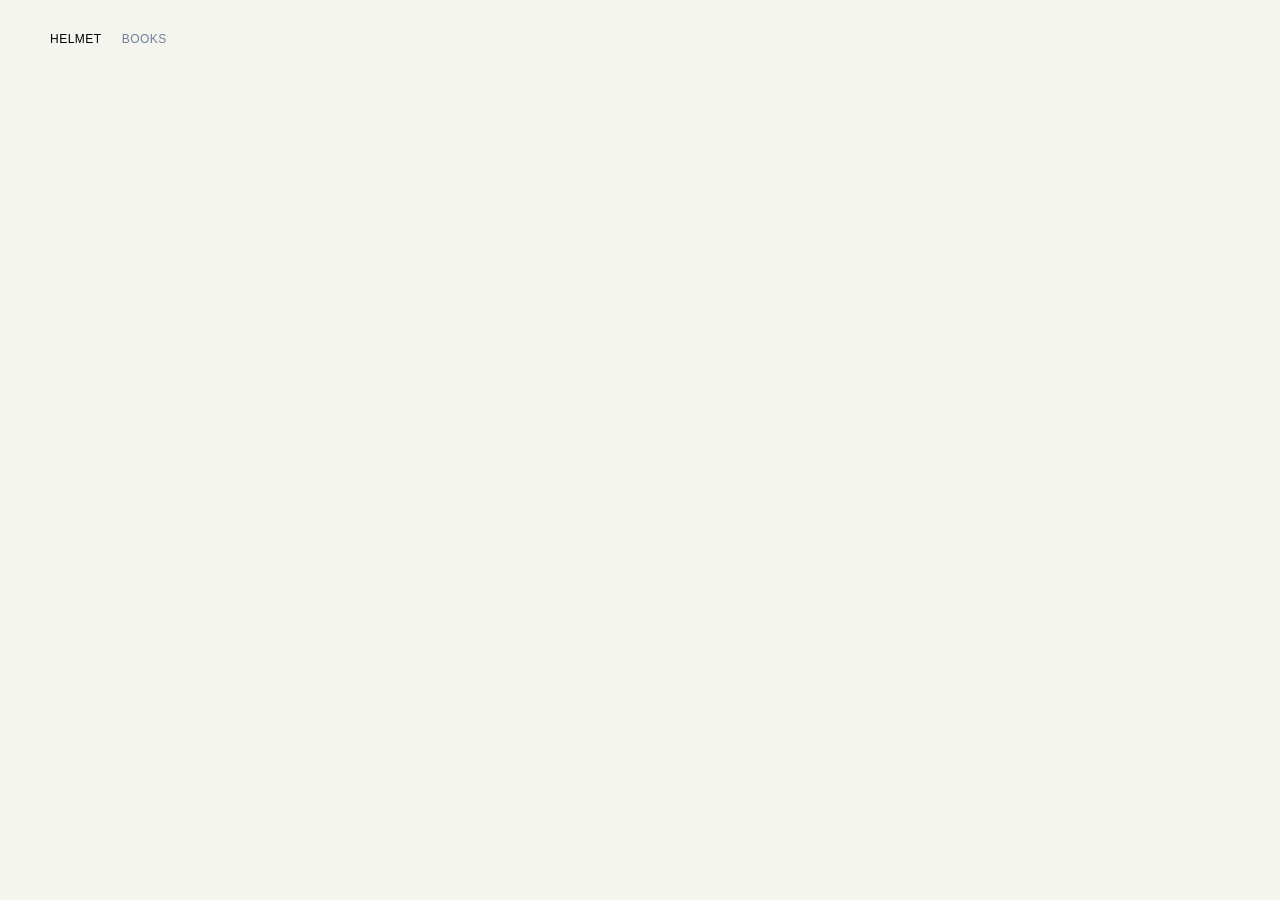
==== books.html @ 5a1b6b83 "Update books.html" ====
<!DOCTYPE html>
<html lang="en">
<head>
    <meta charset="UTF-8">
    <meta name="viewport" content="width=device-width, initial-scale=1.0">
    <title>Books — Helmet</title>
    <link rel="stylesheet" href="style.css">
</head>
<body>
    <nav>
        <ul>
            <li><a href="index.html">Helmet</a></li>
            <li><a href="books.html" class="active">Books</a></li>
        </ul>
    </nav>
</body>
</html>
---- style.css ----
/* ===================================
   Helmet — Site Styles
   =================================== */

/* --- Reset & Base --- */
*, *::before, *::after {
    margin: 0;
    padding: 0;
    box-sizing: border-box;
}

body {
    font-family: Helvetica Neue, sans-serif;
    background-color: #F5F5F0;
    color: #000000;
    font-size: 12px;
    line-height: 18px;
    display: flex;
    justify-content: left;
    align-items: flex-start;
    min-height: 100vh;
    padding-top: 100px;
}

/* --- Layout --- */
.container {
    text-align: left;
    max-width: 1000px;
    padding-left: 50px;
    padding-right: 50px;
    width: 100%;
}

/* --- Navigation --- */
nav {
    position: fixed;
    top: 0;
    left: 0;
    width: 100%;
    background-color: #F5F5F0;
    padding-top: 30px;
    padding-left: 50px;
    padding-bottom: 15px;
    margin-bottom: 0;
    z-index: 100;
}

nav ul {
    list-style: none;
    display: flex;
    gap: 20px;
    padding: 0;
}

nav ul li a {
    color: #000000;
    text-decoration: none;
    font-size: 12px;
    letter-spacing: 0.5px;
    text-transform: uppercase;
    transition: color 0.2s ease;
}

nav ul li a:hover {
    color: #727f94;
}

nav ul li a.active {
    color: #727f94;
}

/* --- Typography --- */
h1 {
    font-size: 14px;
    font-weight: bold;
    margin-bottom: 20px;
    letter-spacing: 0.5px;
}

h2 {
    color: #000000;
    font-size: 14px;
    font-style: italic;
    margin-bottom: 10px;
}

p {
    margin-bottom: 16px;
}

/* --- Links --- */
a {
    color: #727f94;
    text-decoration: none;
}

a:hover {
    text-decoration: underline;
}

/* --- Lists --- */
ul.works-list {
    list-style-type: none;
    padding: 0;
}

ul.works-list li {
    margin-bottom: 12px;
    line-height: 15px;
}

/* --- Images --- */
.page-image {
    max-width: 100%;
    margin-bottom: 20px;
}

.page-image img {
    max-width: 100%;
    height: auto;
    display: block;
}

.invert-hover:hover {
    filter: invert(1);
    cursor: none;
}

/* --- Footer --- */
.footer {
    text-align: left;
    color: #FF0000;
    font-size: 14px;
    font-weight: bold;
    margin-top: 100px;
    margin-bottom: 60px;
}

/* --- Contact --- */
.contact-list {
    list-style: none;
    padding: 0;
}

.contact-list li {
    margin-bottom: 10px;
}

/* --- Responsive --- */
@media (max-width: 480px) {
    body {
        padding-top: 80px;
    }

    nav {
        padding-top: 20px;
        padding-left: 20px;
        padding-bottom: 10px;
    }

    nav ul {
        gap: 15px;
    }

    .container {
        padding-left: 20px;
        padding-right: 20px;
    }
}
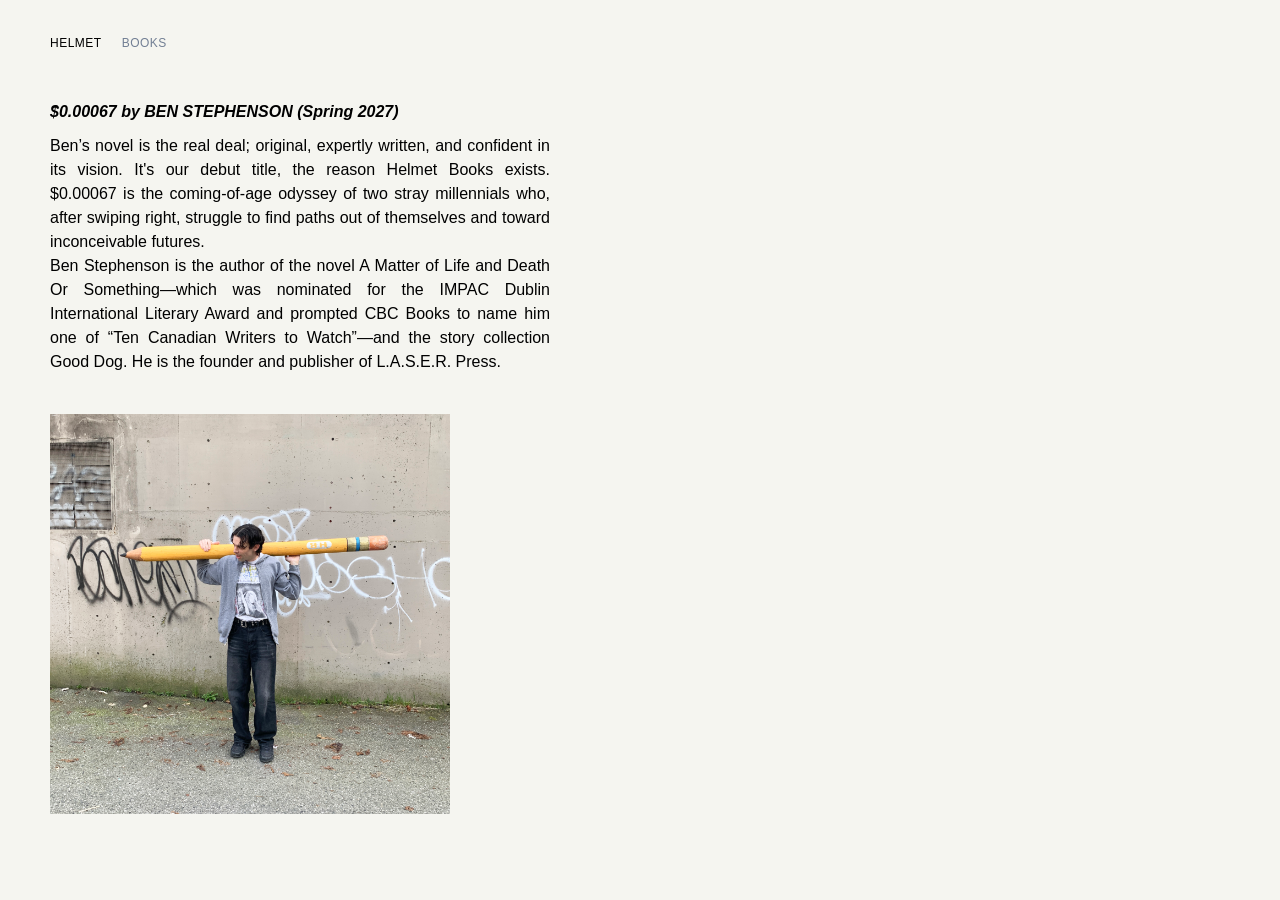
==== commit dfe7db43: "Update books.html" ====
--- a/books.html
+++ b/books.html
@@ -13,5 +13,12 @@
             <li><a href="books.html" class="active">Books</a></li>
         </ul>
     </nav>
+    <div class="container">
+        <h2>$0.00067 by BEN STEPHENSON (Spring 2027)</h2>
+        <p>Ben’s novel is the real deal; original, expertly written, and confident in its vision. It's our debut title, the reason Helmet Books exists. $0.00067 is the coming-of-age odyssey of two stray millennials who, after swiping right, struggle to find paths out of themselves and toward inconceivable futures.</p>
+        <p>Ben Stephenson is the author of the novel A Matter of Life and Death Or Something—which was nominated for the IMPAC Dublin International Literary Award and prompted CBC Books to name him one of “Ten Canadian Writers to Watch”—and the story collection Good Dog. He is the founder and publisher of L.A.S.E.R. Press.</p>
+        <div class="page-image">
+            <img src="images/ben_pencil 2.JPG" alt="Pencil" width="400">
+    </div>    
 </body>
 </html>
--- a/style.css
+++ b/style.css
@@ -13,10 +13,10 @@
     font-family: Helvetica Neue, sans-serif;
     background-color: #F5F5F0;
     color: #000000;
-    font-size: 12px;
-    line-height: 18px;
+    font-size: 16px;
+    line-height: 24px;
     display: flex;
-    justify-content: left;
+    justify-content: flex-start;
     align-items: flex-start;
     min-height: 100vh;
     padding-top: 100px;
@@ -24,8 +24,9 @@
 
 /* --- Layout --- */
 .container {
-    text-align: left;
-    max-width: 1000px;
+    text-align: justify;
+    text-align-last: left;
+    max-width: 600px;
     padding-left: 50px;
     padding-right: 50px;
     width: 100%;
@@ -71,23 +72,23 @@
 
 /* --- Typography --- */
 h1 {
-    font-size: 14px;
+    font-size: 18px;
     font-weight: bold;
     margin-bottom: 20px;
     letter-spacing: 0.5px;
 }
-
 h2 {
     color: #000000;
-    font-size: 14px;
+    font-size: 16px;
     font-style: italic;
     margin-bottom: 10px;
 }
-
 p {
-    margin-bottom: 16px;
+    margin-bottom: 0px;
 }
-
+.medium {
+    font-weight: 500;
+}
 /* --- Links --- */
 a {
     color: #727f94;
@@ -113,6 +114,7 @@
 .page-image {
     max-width: 100%;
     margin-bottom: 20px;
+    margin-top: 40px;
 }
 
 .page-image img {
@@ -151,19 +153,16 @@
     body {
         padding-top: 80px;
     }
-
     nav {
         padding-top: 20px;
         padding-left: 20px;
         padding-bottom: 10px;
     }
-
     nav ul {
         gap: 15px;
     }
-
     .container {
         padding-left: 20px;
         padding-right: 20px;
     }
-}
+}
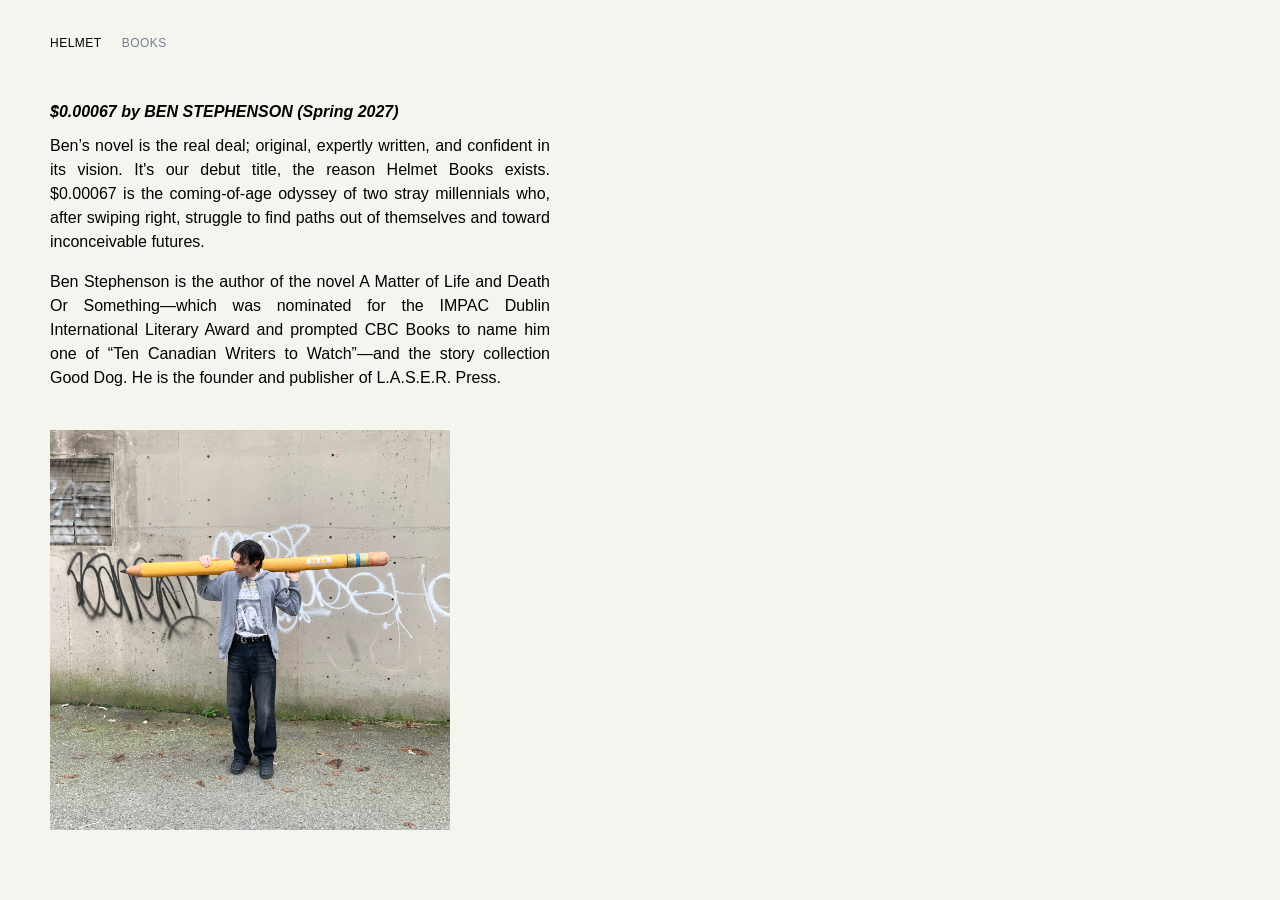
==== commit 1f4e416a: "margin" ====
--- a/books.html
+++ b/books.html
@@ -15,7 +15,7 @@
     </nav>
     <div class="container">
         <h2>$0.00067 by BEN STEPHENSON (Spring 2027)</h2>
-        <p>Ben’s novel is the real deal; original, expertly written, and confident in its vision. It's our debut title, the reason Helmet Books exists. $0.00067 is the coming-of-age odyssey of two stray millennials who, after swiping right, struggle to find paths out of themselves and toward inconceivable futures.</p>
+        <p style="margin-bottom: 1em;">Ben’s novel is the real deal; original, expertly written, and confident in its vision. It's our debut title, the reason Helmet Books exists. $0.00067 is the coming-of-age odyssey of two stray millennials who, after swiping right, struggle to find paths out of themselves and toward inconceivable futures.</p>
         <p>Ben Stephenson is the author of the novel A Matter of Life and Death Or Something—which was nominated for the IMPAC Dublin International Literary Award and prompted CBC Books to name him one of “Ten Canadian Writers to Watch”—and the story collection Good Dog. He is the founder and publisher of L.A.S.E.R. Press.</p>
         <div class="page-image">
             <img src="images/ben_pencil 2.JPG" alt="Pencil" width="400">
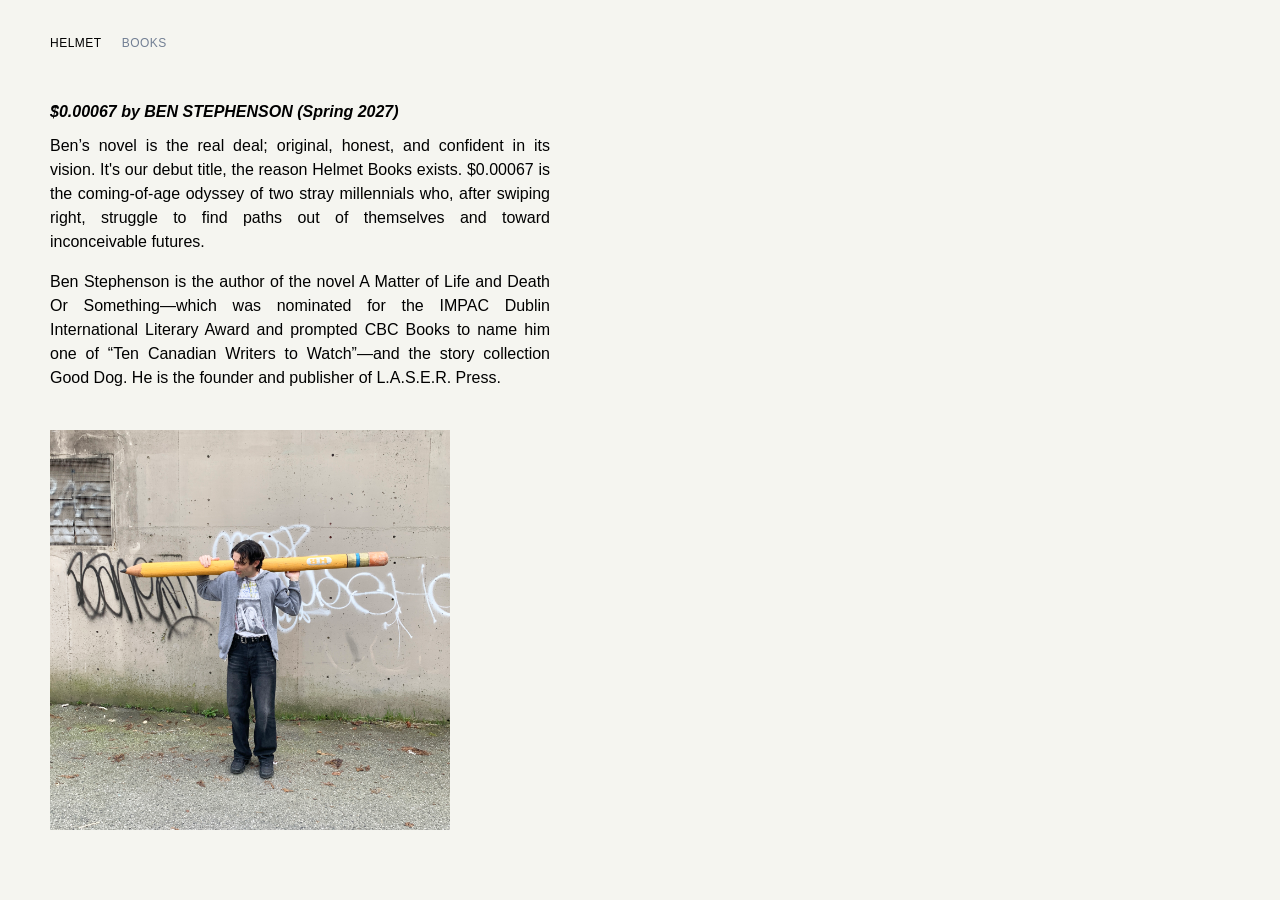
==== commit d88176cc: "honest" ====
--- a/books.html
+++ b/books.html
@@ -15,7 +15,7 @@
     </nav>
     <div class="container">
         <h2>$0.00067 by BEN STEPHENSON (Spring 2027)</h2>
-        <p style="margin-bottom: 1em;">Ben’s novel is the real deal; original, expertly written, and confident in its vision. It's our debut title, the reason Helmet Books exists. $0.00067 is the coming-of-age odyssey of two stray millennials who, after swiping right, struggle to find paths out of themselves and toward inconceivable futures.</p>
+        <p style="margin-bottom: 1em;">Ben’s novel is the real deal; original, honest, and confident in its vision. It's our debut title, the reason Helmet Books exists. $0.00067 is the coming-of-age odyssey of two stray millennials who, after swiping right, struggle to find paths out of themselves and toward inconceivable futures.</p>
         <p>Ben Stephenson is the author of the novel A Matter of Life and Death Or Something—which was nominated for the IMPAC Dublin International Literary Award and prompted CBC Books to name him one of “Ten Canadian Writers to Watch”—and the story collection Good Dog. He is the founder and publisher of L.A.S.E.R. Press.</p>
         <div class="page-image">
             <img src="images/ben_pencil 2.JPG" alt="Pencil" width="400">
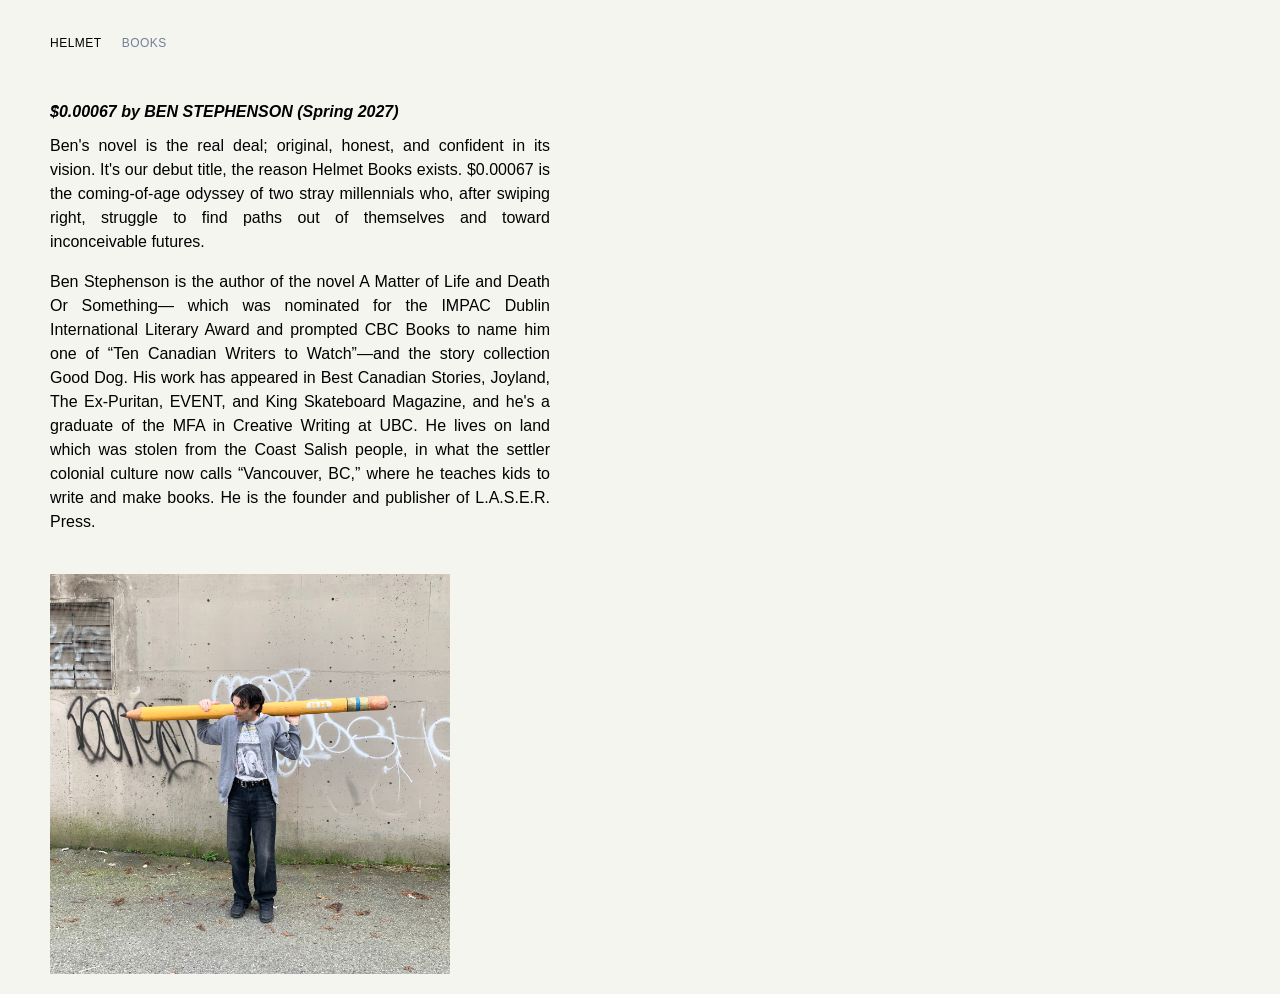
==== commit acb09697: "bio" ====
--- a/books.html
+++ b/books.html
@@ -15,8 +15,8 @@
     </nav>
     <div class="container">
         <h2>$0.00067 by BEN STEPHENSON (Spring 2027)</h2>
-        <p style="margin-bottom: 1em;">Ben’s novel is the real deal; original, honest, and confident in its vision. It's our debut title, the reason Helmet Books exists. $0.00067 is the coming-of-age odyssey of two stray millennials who, after swiping right, struggle to find paths out of themselves and toward inconceivable futures.</p>
-        <p>Ben Stephenson is the author of the novel A Matter of Life and Death Or Something—which was nominated for the IMPAC Dublin International Literary Award and prompted CBC Books to name him one of “Ten Canadian Writers to Watch”—and the story collection Good Dog. He is the founder and publisher of L.A.S.E.R. Press.</p>
+        <p style="margin-bottom: 1em;">Ben's novel is the real deal; original, honest, and confident in its vision. It's our debut title, the reason Helmet Books exists. $0.00067 is the coming-of-age odyssey of two stray millennials who, after swiping right, struggle to find paths out of themselves and toward inconceivable futures.</p>
+        <p>Ben Stephenson is the author of the novel A Matter of Life and Death Or Something— which was nominated for the IMPAC Dublin International Literary Award and prompted CBC Books to name him one of “Ten Canadian Writers to Watch”—and the story collection Good Dog. His work has appeared in Best Canadian Stories, Joyland, The Ex-Puritan, EVENT, and King Skateboard Magazine, and he's a graduate of the MFA in Creative Writing at UBC. He lives on land which was stolen from the Coast Salish people, in what the settler colonial culture now calls “Vancouver, BC,” where he teaches kids to write and make books. He is the founder and publisher of L.A.S.E.R. Press.</p>
         <div class="page-image">
             <img src="images/ben_pencil 2.JPG" alt="Pencil" width="400">
     </div>    
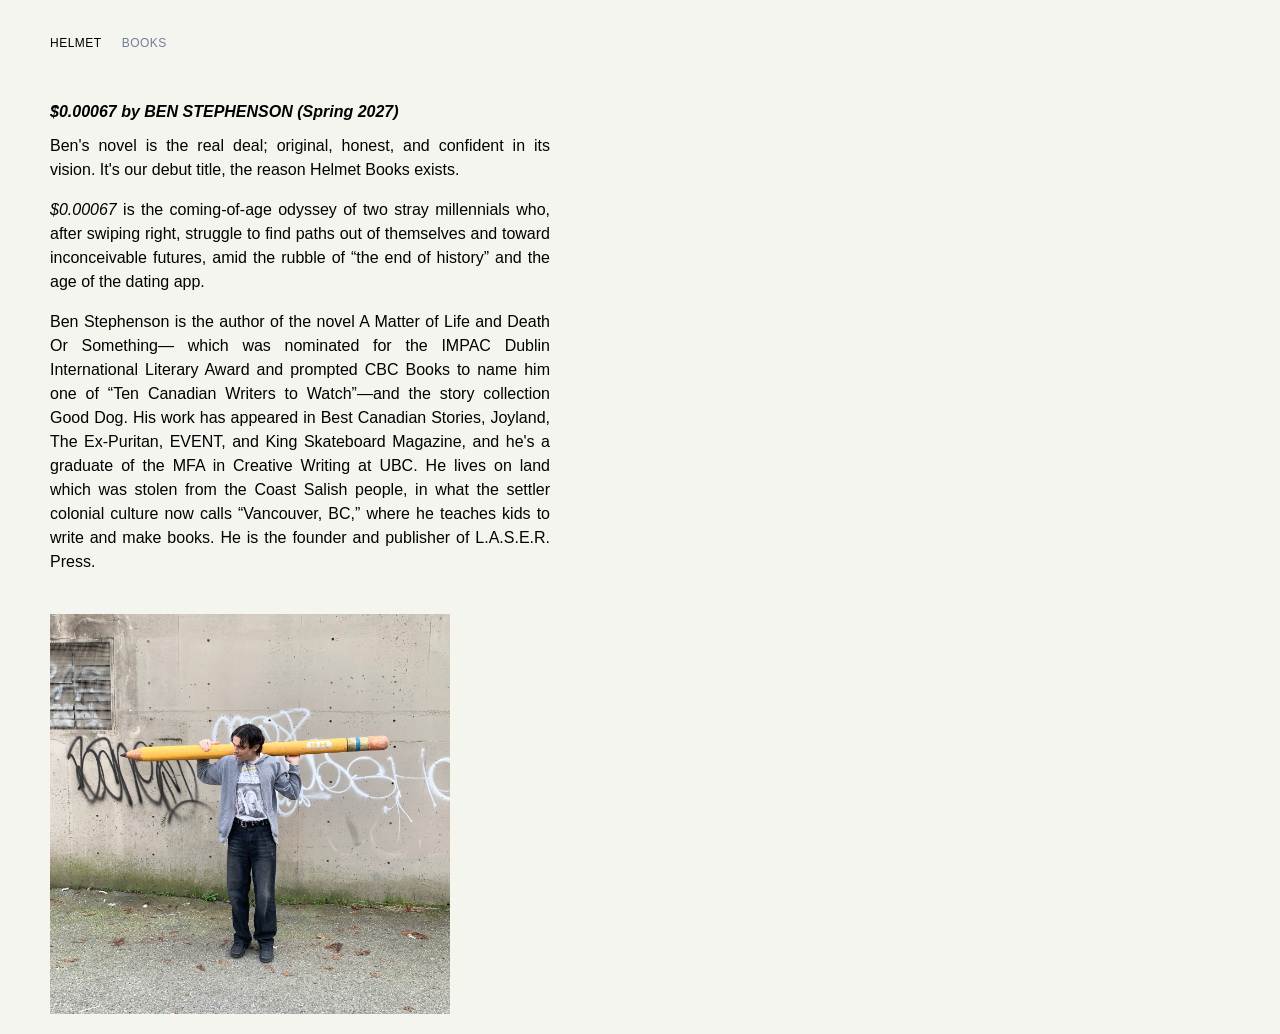
==== commit 00b8dc23: "done" ====
--- a/books.html
+++ b/books.html
@@ -15,7 +15,8 @@
     </nav>
     <div class="container">
         <h2>$0.00067 by BEN STEPHENSON (Spring 2027)</h2>
-        <p style="margin-bottom: 1em;">Ben's novel is the real deal; original, honest, and confident in its vision. It's our debut title, the reason Helmet Books exists. $0.00067 is the coming-of-age odyssey of two stray millennials who, after swiping right, struggle to find paths out of themselves and toward inconceivable futures.</p>
+        <p style="margin-bottom: 1em;">Ben's novel is the real deal; original, honest, and confident in its vision. It's our debut title, the reason Helmet Books exists.</p>
+        <p style="margin-bottom: 1em;"><span class="medium"><i>$0.00067</i></span> is the coming-of-age odyssey of two stray millennials who, after swiping right, struggle to find paths out of themselves and toward inconceivable futures, amid the rubble of “the end of history” and the age of the dating app.</p>
         <p>Ben Stephenson is the author of the novel A Matter of Life and Death Or Something— which was nominated for the IMPAC Dublin International Literary Award and prompted CBC Books to name him one of “Ten Canadian Writers to Watch”—and the story collection Good Dog. His work has appeared in Best Canadian Stories, Joyland, The Ex-Puritan, EVENT, and King Skateboard Magazine, and he's a graduate of the MFA in Creative Writing at UBC. He lives on land which was stolen from the Coast Salish people, in what the settler colonial culture now calls “Vancouver, BC,” where he teaches kids to write and make books. He is the founder and publisher of L.A.S.E.R. Press.</p>
         <div class="page-image">
             <img src="images/ben_pencil 2.JPG" alt="Pencil" width="400">
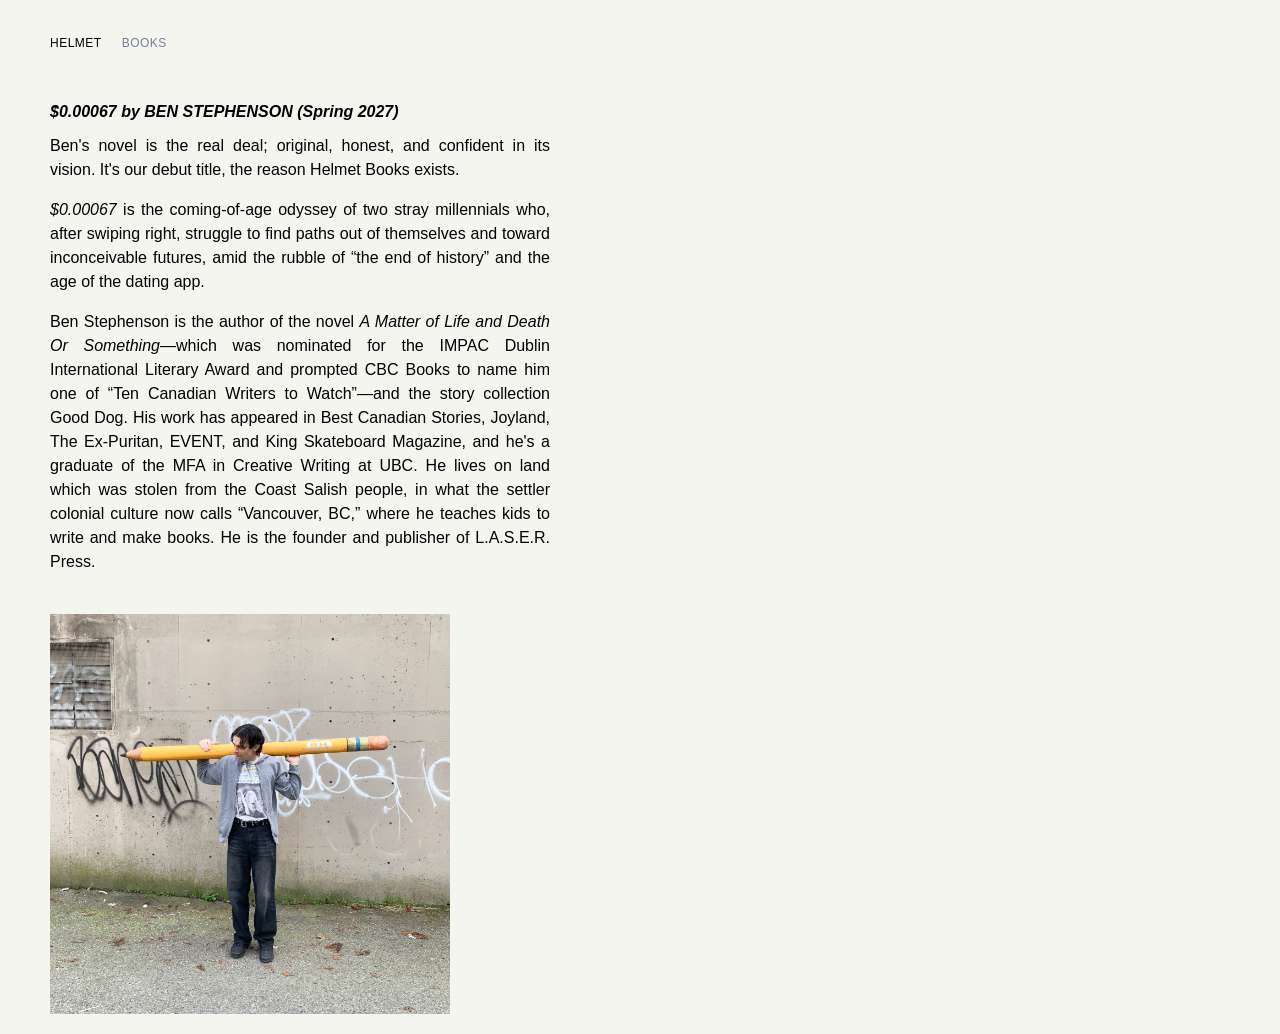
==== commit f9f6d1f7: "Update books.html" ====
--- a/books.html
+++ b/books.html
@@ -17,7 +17,7 @@
         <h2>$0.00067 by BEN STEPHENSON (Spring 2027)</h2>
         <p style="margin-bottom: 1em;">Ben's novel is the real deal; original, honest, and confident in its vision. It's our debut title, the reason Helmet Books exists.</p>
         <p style="margin-bottom: 1em;"><span class="medium"><i>$0.00067</i></span> is the coming-of-age odyssey of two stray millennials who, after swiping right, struggle to find paths out of themselves and toward inconceivable futures, amid the rubble of “the end of history” and the age of the dating app.</p>
-        <p>Ben Stephenson is the author of the novel A Matter of Life and Death Or Something— which was nominated for the IMPAC Dublin International Literary Award and prompted CBC Books to name him one of “Ten Canadian Writers to Watch”—and the story collection Good Dog. His work has appeared in Best Canadian Stories, Joyland, The Ex-Puritan, EVENT, and King Skateboard Magazine, and he's a graduate of the MFA in Creative Writing at UBC. He lives on land which was stolen from the Coast Salish people, in what the settler colonial culture now calls “Vancouver, BC,” where he teaches kids to write and make books. He is the founder and publisher of L.A.S.E.R. Press.</p>
+        <p>Ben Stephenson is the author of the novel <span class="medium"><i>A Matter of Life and Death Or Something</i></span>—which was nominated for the IMPAC Dublin International Literary Award and prompted CBC Books to name him one of “Ten Canadian Writers to Watch”—and the story collection Good Dog. His work has appeared in Best Canadian Stories, Joyland, The Ex-Puritan, EVENT, and King Skateboard Magazine, and he's a graduate of the MFA in Creative Writing at UBC. He lives on land which was stolen from the Coast Salish people, in what the settler colonial culture now calls “Vancouver, BC,” where he teaches kids to write and make books. He is the founder and publisher of L.A.S.E.R. Press.</p>
         <div class="page-image">
             <img src="images/ben_pencil 2.JPG" alt="Pencil" width="400">
     </div>    
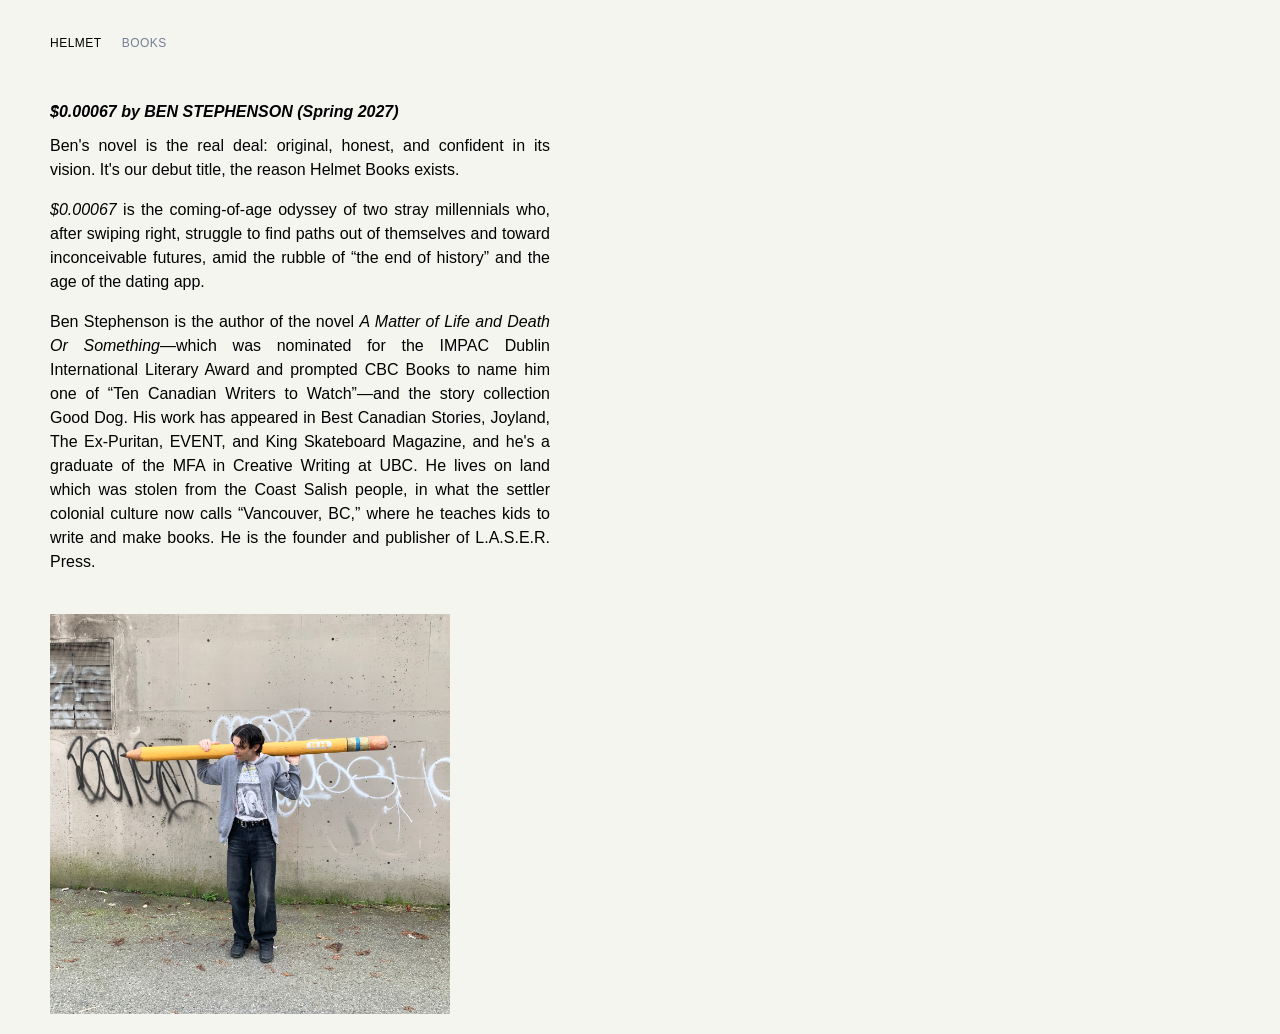
==== commit ed1ae549: "Update books.html" ====
--- a/books.html
+++ b/books.html
@@ -15,7 +15,7 @@
     </nav>
     <div class="container">
         <h2>$0.00067 by BEN STEPHENSON (Spring 2027)</h2>
-        <p style="margin-bottom: 1em;">Ben's novel is the real deal; original, honest, and confident in its vision. It's our debut title, the reason Helmet Books exists.</p>
+        <p style="margin-bottom: 1em;">Ben's novel is the real deal: original, honest, and confident in its vision. It's our debut title, the reason Helmet Books exists.</p>
         <p style="margin-bottom: 1em;"><span class="medium"><i>$0.00067</i></span> is the coming-of-age odyssey of two stray millennials who, after swiping right, struggle to find paths out of themselves and toward inconceivable futures, amid the rubble of “the end of history” and the age of the dating app.</p>
         <p>Ben Stephenson is the author of the novel <span class="medium"><i>A Matter of Life and Death Or Something</i></span>—which was nominated for the IMPAC Dublin International Literary Award and prompted CBC Books to name him one of “Ten Canadian Writers to Watch”—and the story collection Good Dog. His work has appeared in Best Canadian Stories, Joyland, The Ex-Puritan, EVENT, and King Skateboard Magazine, and he's a graduate of the MFA in Creative Writing at UBC. He lives on land which was stolen from the Coast Salish people, in what the settler colonial culture now calls “Vancouver, BC,” where he teaches kids to write and make books. He is the founder and publisher of L.A.S.E.R. Press.</p>
         <div class="page-image">
